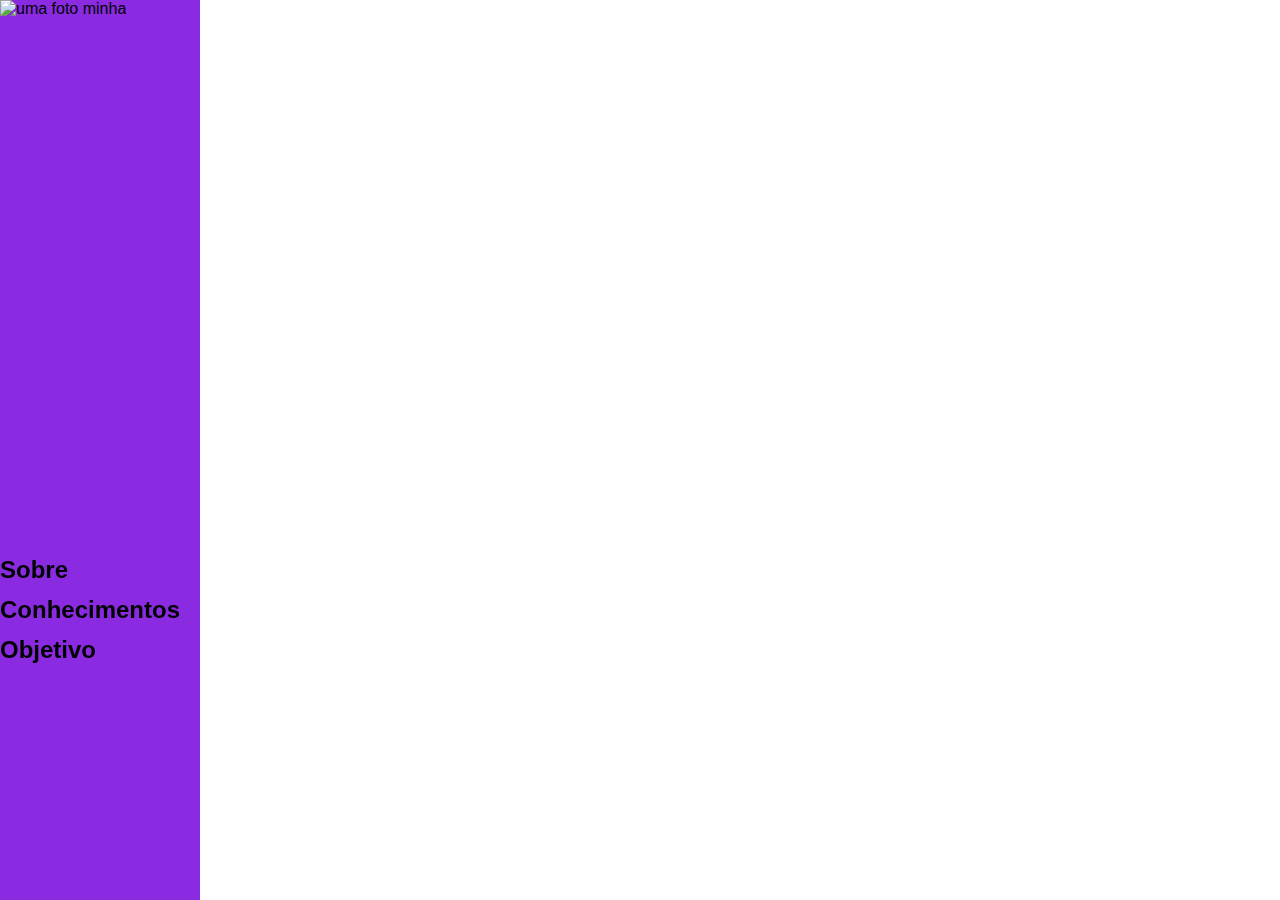
==== index.html @ 2f5076d3 "final de modulo - front end I" ====
<!DOCTYPE html>
<html lang="pt-br">
<head>
    <meta charset="UTF-8">
    <meta name="viewport" content="width=device-width, initial-scale=1.0">
    <title>Meu Perfil</title>

    <link rel="stylesheet" href="./assets/style.css">
</head>
<body>
    <section class="first-section">
        <div class="photo">
            <img src="" alt="uma foto minha">
        </div>
        <div class="navigation">
            <nav>
                <h2>Sobre</h2>
                <h2>Conhecimentos</h2>
                <h2>Objetivo</h2>
            </nav>
        </div>
    </section>

    <!-- <section class="second-section">
        <div>
            <h1>GIOVANA <span>MARQUES POLLO</span></h1>
        </div>
        <div>
            <h3 class="address">RUA X, 1083, SAPIRANGA - RS <a href="mailto:pollogiih2@gmail.com">pollogiih2@gmail.com</a> Contato: 51 99580-1091</h3>
        </div>
            <br>

       <div>
        <p>Eu sou uma pezssoa calma e divertida, que sabe o que quer pra si e que vai atrás de seus objetivos. Adoro gatos, musculção, tecnologia e programação.</p>
       </div> -->

       <!-- <div>
        <a href="https://www.linkedin.com/in/giovana-p-723390206/" target="_blank"><img src="./assets/linkedin.png" target="_blank"></a>
       </div> -->
    </section>
</body>
</html>
---- assets/style.css ----
* {
    padding: 0;
    margin: 0;
    box-sizing: border-box;
}

body {
    height: 100vh;
    font-family: sans-serif;
}

.first-section {
    width: 200px;
    height: 100%;
    background-color: blueviolet;
    float: left;
}

.photo {
    border-radius: 50%;
    width: 250px;
    height: 250px; 
    
}

.navigation {
    position: fixed;
    align-items: center;
    margin-top: 300px;
    line-height: 40px;
}
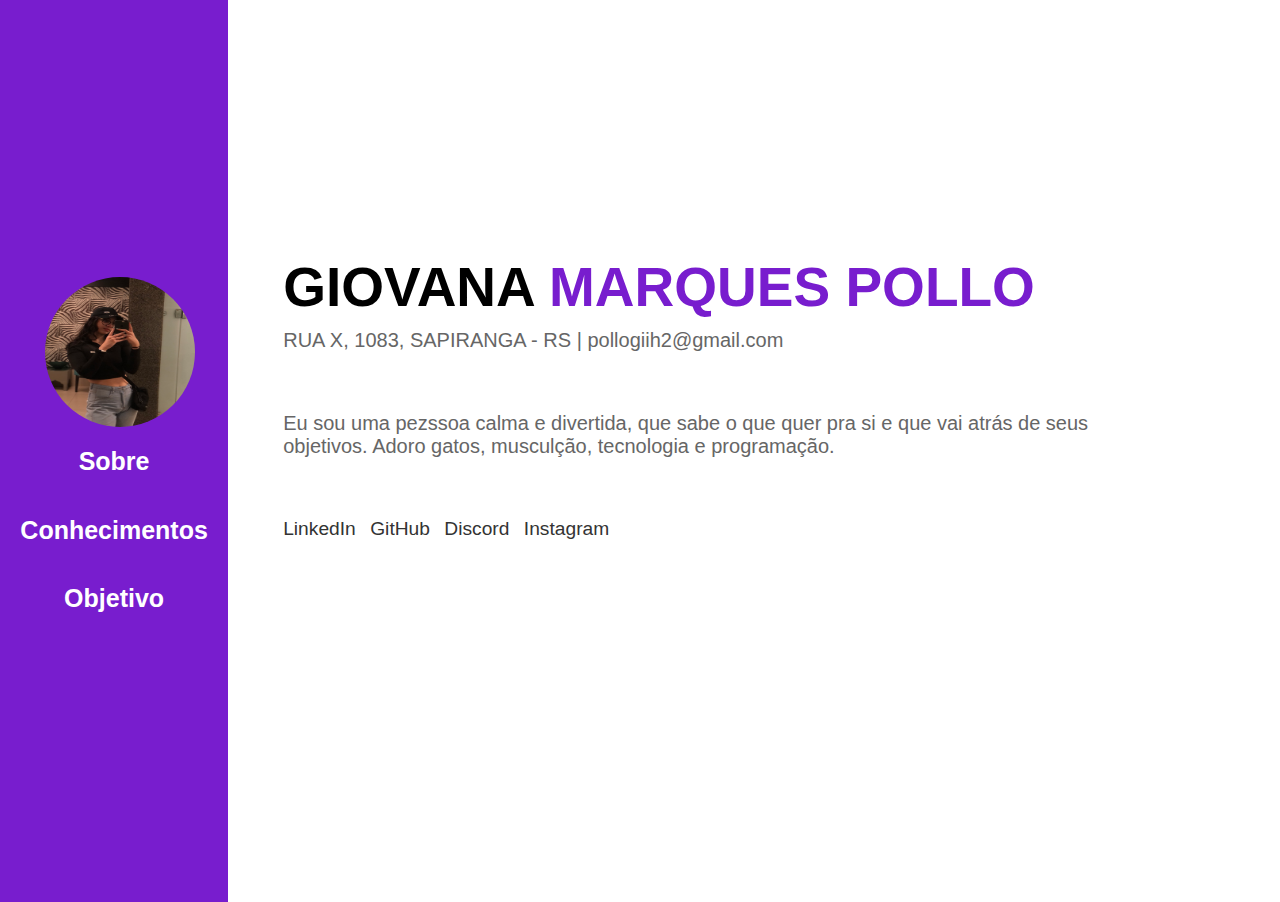
==== commit 4749ab94: "Pagina Sobre" ====
--- a/index.html
+++ b/index.html
@@ -1,42 +1,43 @@
 <!DOCTYPE html>
-<html lang="pt-br">
-<head>
-    <meta charset="UTF-8">
-    <meta name="viewport" content="width=device-width, initial-scale=1.0">
+<html lang="pt-BR">
+  <head>
+    <meta charset="UTF-8" />
+    <meta name="viewport" content="width=device-width, initial-scale=1.0" />
     <title>Meu Perfil</title>
 
-    <link rel="stylesheet" href="./assets/style.css">
-</head>
-<body>
-    <section class="first-section">
-        <div class="photo">
-            <img src="" alt="uma foto minha">
+    <link rel="stylesheet" href="./assets/style.css" />
+  </head>
+  <body>
+    <div class="container">
+      <aside class="profile-sidebar">
+        <img
+          src="./assets/eu-avl-final.JPEG"
+          alt="Foto de Giovana"
+          class="profile-avatar"
+        />
+        <h2><a href="#">Sobre</a></h2>
+        <h2><a href="#">Conhecimentos</a></h2>
+        <h2><a href="#">Objetivo</a></h2>
+      </aside>
+      <main class="profile-main">
+        <h1>GIOVANA <span class="highlight">MARQUES POLLO</span></h1>
+        <p>RUA X, 1083, SAPIRANGA - RS | pollogiih2@gmail.com</p>
+        <p>
+          Eu sou uma pezssoa calma e divertida, que sabe o que quer pra si e que
+          vai atrás de seus objetivos. Adoro gatos, musculção, tecnologia e
+          programação.
+        </p>
+        <div class="social-links">
+          <a href="https://www.linkedin.com/in/giovana-p-723390206/"
+            >LinkedIn</a
+          >
+          <a href="https://github.com/poligi">GitHub</a>
+          <a href="https://discord.com/channels/@me/1209243750308515861"
+            >Discord</a
+          >
+          <a href="https://www.instagram.com/giovanismo_">Instagram</a>
         </div>
-        <div class="navigation">
-            <nav>
-                <h2>Sobre</h2>
-                <h2>Conhecimentos</h2>
-                <h2>Objetivo</h2>
-            </nav>
-        </div>
-    </section>
-
-    <!-- <section class="second-section">
-        <div>
-            <h1>GIOVANA <span>MARQUES POLLO</span></h1>
-        </div>
-        <div>
-            <h3 class="address">RUA X, 1083, SAPIRANGA - RS <a href="mailto:pollogiih2@gmail.com">pollogiih2@gmail.com</a> Contato: 51 99580-1091</h3>
-        </div>
-            <br>
-
-       <div>
-        <p>Eu sou uma pezssoa calma e divertida, que sabe o que quer pra si e que vai atrás de seus objetivos. Adoro gatos, musculção, tecnologia e programação.</p>
-       </div> -->
-
-       <!-- <div>
-        <a href="https://www.linkedin.com/in/giovana-p-723390206/" target="_blank"><img src="./assets/linkedin.png" target="_blank"></a>
-       </div> -->
-    </section>
-</body>
-</html>+      </main>
+    </div>
+  </body>
+</html>
--- a/assets/style.css
+++ b/assets/style.css
@@ -1,31 +1,93 @@
-* {
+/* Estilos básicos */
+body {
+    font-family: Arial, sans-serif;
+    margin: 0;
     padding: 0;
-    margin: 0;
-    box-sizing: border-box;
+    display: flex;
+    align-items: center;
+    height: 100vh;
+    background-color: #f4f4f4;
 }
 
-body {
-    height: 100vh;
-    font-family: sans-serif;
-}
-
-.first-section {
-    width: 200px;
-    height: 100%;
-    background-color: blueviolet;
-    float: left;
-}
-
-.photo {
-    border-radius: 50%;
-    width: 250px;
-    height: 250px; 
+/* Container principal */
+.container {
+    display: flex;
+    width: 100%;
+    background-color: white;
     
 }
 
-.navigation {
-    position: fixed;
+/* Sidebar do perfil */
+.profile-sidebar {
+    background-color: #781dce;
+    color: white;
+    padding: 20px;
+    width: 200px;
+    height: 96vh;
+    display: flex;
+    float: left;
+    text-align: center;
+    justify-content: center;
+    flex-direction: column;
+}
+
+.profile-sidebar a {
+    margin-top: 20px;
+    font-size: 25px;
+    color: white;
+    text-decoration: none;
+}
+
+/* Avatar */
+.profile-avatar {
+    width: 150px;
+    height: 150px;
+    border-radius: 50%;
+    margin-top: 10px;
     align-items: center;
-    margin-top: 300px;
-    line-height: 40px;
-}+    margin-left: 25px;
+}
+
+/* Conteúdo principal */
+.profile-main {
+    margin: 220px 150px 60px 55px;
+    padding: 0;
+    background-color: white;
+    width: 100vh;
+    align-items: center;
+    
+}
+
+.profile-main h1 {
+    font-size: 55px;
+    margin-right: 35px;
+    text-align: start;
+    margin-bottom: 10px;
+}
+
+.profile-main .highlight {
+    color: #781dce;
+    text-align: start;
+    margin-right: 35px;
+    display: inline-block;
+}
+
+.profile-main p {
+    margin-top: 10px;
+    color: #666;
+    font-size: 20px;
+    margin-bottom: 60px;
+}
+
+/* Links das redes sociais */
+.social-links a {
+    display: inline-block;
+    margin-right: 10px;
+    color: #333;
+    text-decoration: none;
+    font-size: 1.2em;
+}
+
+.social-links a:hover {
+    color: #781dce;
+}
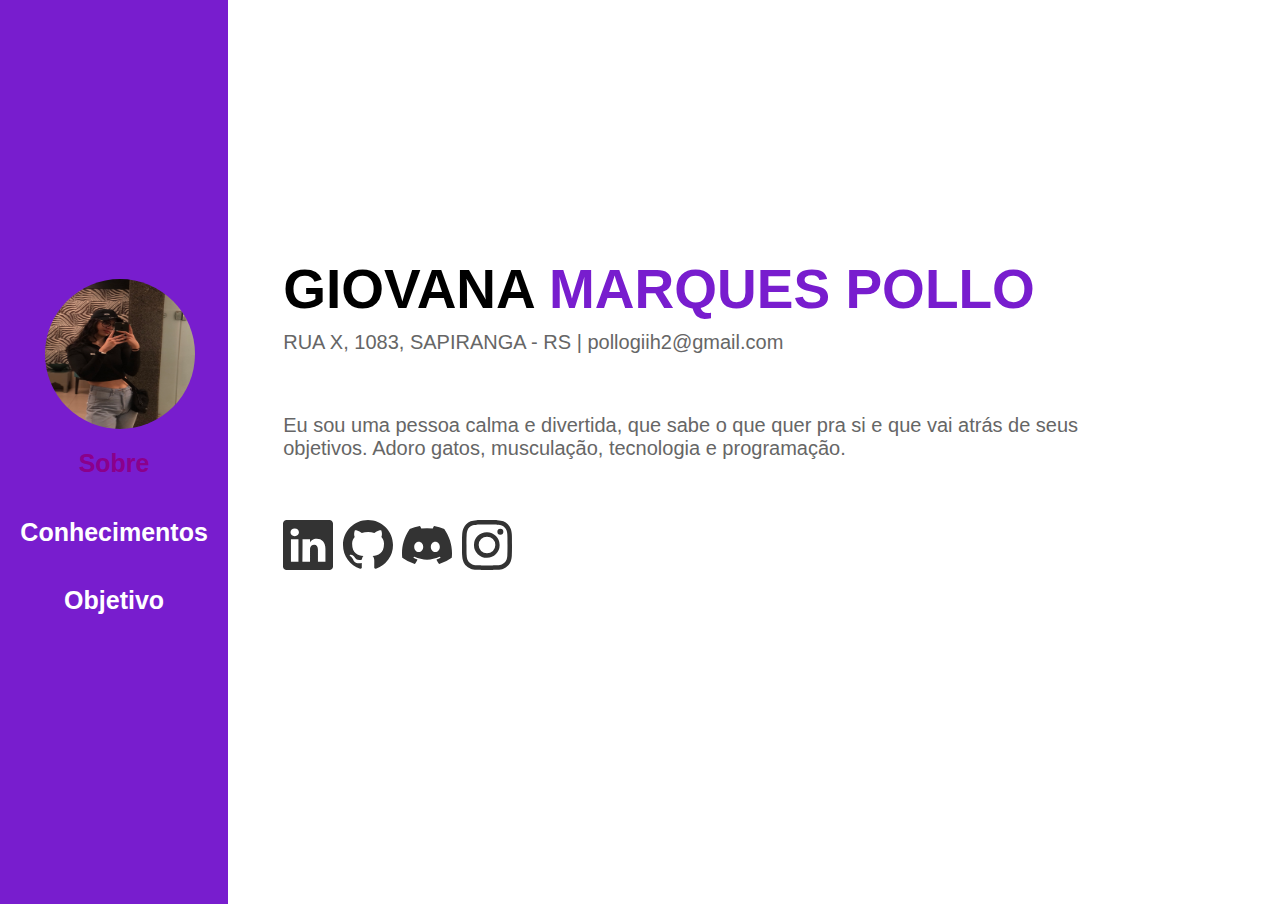
==== commit ce597076: "Pagina Conhecimentos" ====
--- a/index.html
+++ b/index.html
@@ -1,41 +1,43 @@
 <!DOCTYPE html>
 <html lang="pt-BR">
   <head>
-    <meta charset="UTF-8" />
-    <meta name="viewport" content="width=device-width, initial-scale=1.0" />
+    <meta charset="UTF-8"/>
+    <meta name="viewport" content="width=device-width, initial-scale=1.0"/>
     <title>Meu Perfil</title>
 
-    <link rel="stylesheet" href="./assets/style.css" />
+    <link rel="stylesheet" href="./pag1/style.css"/>
   </head>
   <body>
     <div class="container">
       <aside class="profile-sidebar">
-        <img
-          src="./assets/eu-avl-final.JPEG"
-          alt="Foto de Giovana"
-          class="profile-avatar"
-        />
-        <h2><a href="#">Sobre</a></h2>
-        <h2><a href="#">Conhecimentos</a></h2>
+        <img src="./pag1/eu-avl-final.JPEG" alt="Foto de Giovana" class="profile-avatar"/>
+        <h2><a class="sobre" href="index.html">Sobre</a></h2>
+        <h2><a href="conhecimentos.html">Conhecimentos</a></h2>
         <h2><a href="#">Objetivo</a></h2>
       </aside>
+
       <main class="profile-main">
         <h1>GIOVANA <span class="highlight">MARQUES POLLO</span></h1>
         <p>RUA X, 1083, SAPIRANGA - RS | pollogiih2@gmail.com</p>
         <p>
-          Eu sou uma pezssoa calma e divertida, que sabe o que quer pra si e que
-          vai atrás de seus objetivos. Adoro gatos, musculção, tecnologia e
+          Eu sou uma pessoa calma e divertida, que sabe o que quer pra si e que
+          vai atrás de seus objetivos. Adoro gatos, musculação, tecnologia e
           programação.
         </p>
+        
         <div class="social-links">
-          <a href="https://www.linkedin.com/in/giovana-p-723390206/"
-            >LinkedIn</a
-          >
-          <a href="https://github.com/poligi">GitHub</a>
-          <a href="https://discord.com/channels/@me/1209243750308515861"
-            >Discord</a
-          >
-          <a href="https://www.instagram.com/giovanismo_">Instagram</a>
+          <a href="https://www.linkedin.com/in/giovana-p-723390206/"><svg xmlns="http://www.w3.org/2000/svg" width="50" height="50" fill="currentColor" class="bi bi-linkedin" viewBox="0 0 16 16">
+            <path d="M0 1.146C0 .513.526 0 1.175 0h13.65C15.474 0 16 .513 16 1.146v13.708c0 .633-.526 1.146-1.175 1.146H1.175C.526 16 0 15.487 0 14.854zm4.943 12.248V6.169H2.542v7.225zm-1.2-8.212c.837 0 1.358-.554 1.358-1.248-.015-.709-.52-1.248-1.342-1.248S2.4 3.226 2.4 3.934c0 .694.521 1.248 1.327 1.248zm4.908 8.212V9.359c0-.216.016-.432.08-.586.173-.431.568-.878 1.232-.878.869 0 1.216.662 1.216 1.634v3.865h2.401V9.25c0-2.22-1.184-3.252-2.764-3.252-1.274 0-1.845.7-2.165 1.193v.025h-.016l.016-.025V6.169h-2.4c.03.678 0 7.225 0 7.225z"/>
+          </svg></a>
+          <a href="https://github.com/poligi"><svg xmlns="http://www.w3.org/2000/svg" width="50" height="50" fill="currentColor" class="bi bi-github" viewBox="0 0 16 16">
+            <path d="M8 0C3.58 0 0 3.58 0 8c0 3.54 2.29 6.53 5.47 7.59.4.07.55-.17.55-.38 0-.19-.01-.82-.01-1.49-2.01.37-2.53-.49-2.69-.94-.09-.23-.48-.94-.82-1.13-.28-.15-.68-.52-.01-.53.63-.01 1.08.58 1.23.82.72 1.21 1.87.87 2.33.66.07-.52.28-.87.51-1.07-1.78-.2-3.64-.89-3.64-3.95 0-.87.31-1.59.82-2.15-.08-.2-.36-1.02.08-2.12 0 0 .67-.21 2.2.82.64-.18 1.32-.27 2-.27s1.36.09 2 .27c1.53-1.04 2.2-.82 2.2-.82.44 1.1.16 1.92.08 2.12.51.56.82 1.27.82 2.15 0 3.07-1.87 3.75-3.65 3.95.29.25.54.73.54 1.48 0 1.07-.01 1.93-.01 2.2 0 .21.15.46.55.38A8.01 8.01 0 0 0 16 8c0-4.42-3.58-8-8-8"/>
+          </svg></a>
+          <a href="https://discord.com/channels/@me/1209243750308515861"><svg xmlns="http://www.w3.org/2000/svg" width="50" height="50" fill="currentColor" class="bi bi-discord" viewBox="0 0 16 16">
+            <path d="M13.545 2.907a13.2 13.2 0 0 0-3.257-1.011.05.05 0 0 0-.052.025c-.141.25-.297.577-.406.833a12.2 12.2 0 0 0-3.658 0 8 8 0 0 0-.412-.833.05.05 0 0 0-.052-.025c-1.125.194-2.22.534-3.257 1.011a.04.04 0 0 0-.021.018C.356 6.024-.213 9.047.066 12.032q.003.022.021.037a13.3 13.3 0 0 0 3.995 2.02.05.05 0 0 0 .056-.019q.463-.63.818-1.329a.05.05 0 0 0-.01-.059l-.018-.011a9 9 0 0 1-1.248-.595.05.05 0 0 1-.02-.066l.015-.019q.127-.095.248-.195a.05.05 0 0 1 .051-.007c2.619 1.196 5.454 1.196 8.041 0a.05.05 0 0 1 .053.007q.121.1.248.195a.05.05 0 0 1-.004.085 8 8 0 0 1-1.249.594.05.05 0 0 0-.03.03.05.05 0 0 0 .003.041c.24.465.515.909.817 1.329a.05.05 0 0 0 .056.019 13.2 13.2 0 0 0 4.001-2.02.05.05 0 0 0 .021-.037c.334-3.451-.559-6.449-2.366-9.106a.03.03 0 0 0-.02-.019m-8.198 7.307c-.789 0-1.438-.724-1.438-1.612s.637-1.613 1.438-1.613c.807 0 1.45.73 1.438 1.613 0 .888-.637 1.612-1.438 1.612m5.316 0c-.788 0-1.438-.724-1.438-1.612s.637-1.613 1.438-1.613c.807 0 1.451.73 1.438 1.613 0 .888-.631 1.612-1.438 1.612"/>
+          </svg></a>
+          <a href="https://www.instagram.com/giovanismo_"><svg xmlns="http://www.w3.org/2000/svg" width="50" height="50" fill="currentColor" class="bi bi-instagram" viewBox="0 0 16 16">
+            <path d="M8 0C5.829 0 5.556.01 4.703.048 3.85.088 3.269.222 2.76.42a3.9 3.9 0 0 0-1.417.923A3.9 3.9 0 0 0 .42 2.76C.222 3.268.087 3.85.048 4.7.01 5.555 0 5.827 0 8.001c0 2.172.01 2.444.048 3.297.04.852.174 1.433.372 1.942.205.526.478.972.923 1.417.444.445.89.719 1.416.923.51.198 1.09.333 1.942.372C5.555 15.99 5.827 16 8 16s2.444-.01 3.298-.048c.851-.04 1.434-.174 1.943-.372a3.9 3.9 0 0 0 1.416-.923c.445-.445.718-.891.923-1.417.197-.509.332-1.09.372-1.942C15.99 10.445 16 10.173 16 8s-.01-2.445-.048-3.299c-.04-.851-.175-1.433-.372-1.941a3.9 3.9 0 0 0-.923-1.417A3.9 3.9 0 0 0 13.24.42c-.51-.198-1.092-.333-1.943-.372C10.443.01 10.172 0 7.998 0zm-.717 1.442h.718c2.136 0 2.389.007 3.232.046.78.035 1.204.166 1.486.275.373.145.64.319.92.599s.453.546.598.92c.11.281.24.705.275 1.485.039.843.047 1.096.047 3.231s-.008 2.389-.047 3.232c-.035.78-.166 1.203-.275 1.485a2.5 2.5 0 0 1-.599.919c-.28.28-.546.453-.92.598-.28.11-.704.24-1.485.276-.843.038-1.096.047-3.232.047s-2.39-.009-3.233-.047c-.78-.036-1.203-.166-1.485-.276a2.5 2.5 0 0 1-.92-.598 2.5 2.5 0 0 1-.6-.92c-.109-.281-.24-.705-.275-1.485-.038-.843-.046-1.096-.046-3.233s.008-2.388.046-3.231c.036-.78.166-1.204.276-1.486.145-.373.319-.64.599-.92s.546-.453.92-.598c.282-.11.705-.24 1.485-.276.738-.034 1.024-.044 2.515-.045zm4.988 1.328a.96.96 0 1 0 0 1.92.96.96 0 0 0 0-1.92m-4.27 1.122a4.109 4.109 0 1 0 0 8.217 4.109 4.109 0 0 0 0-8.217m0 1.441a2.667 2.667 0 1 1 0 5.334 2.667 2.667 0 0 1 0-5.334"/>
+          </svg></a>
         </div>
       </main>
     </div>
--- a/pag1/style.css
+++ b/pag1/style.css
@@ -0,0 +1,97 @@
+/* Estilos básicos */
+body {
+    font-family: Arial, sans-serif;
+    margin: 0;
+    padding: 0;
+    align-items: center;
+    height: 100vh;
+}
+
+/* Container principal */
+.container {
+    display: flex;
+    width: 100%;
+    background-color: white;
+}
+
+/* Sidebar do perfil */
+.profile-sidebar {
+    background-color: #781dce;
+    color: white;
+    padding: 20px;
+    width: 200px;
+    height: 96vh;
+    display: flex;
+    float: left;
+    text-align: center;
+    justify-content: center;
+    flex-direction: column;
+}
+
+.profile-sidebar a {
+    margin-top: 20px;
+    font-size: 25px;
+    color: white;
+    text-decoration: none;
+}
+
+.profile-sidebar a:hover {
+    color: darkmagenta;
+}
+
+.profile-sidebar .sobre {
+    color: darkmagenta;
+}
+
+/* Avatar */
+.profile-avatar {
+    width: 150px;
+    height: 150px;
+    border-radius: 50%;
+    margin-top: 10px;
+    align-items: center;
+    margin-left: 25px;
+}
+
+/* Conteúdo principal */
+.profile-main {
+    margin: 220px 150px 60px 55px;
+    padding: 0;
+    background-color: white;
+    width: 100vh;
+    align-items: center;
+    
+}
+
+.profile-main h1 {
+    font-size: 55px;
+    margin-right: 35px;
+    text-align: start;
+    margin-bottom: 10px;
+}
+
+.profile-main .highlight {
+    color: #781dce;
+    text-align: start;
+    margin-right: 35px;
+    display: inline-block;
+}
+
+.profile-main p {
+    margin-top: 10px;
+    color: #666;
+    font-size: 20px;
+    margin-bottom: 60px;
+}
+
+/* Links das redes sociais */
+.social-links a {
+    display: inline-block;
+    margin-right: 5px;
+    color: #333;
+    text-decoration: none;
+}
+
+.social-links a:hover {
+    color: #781dce;
+}
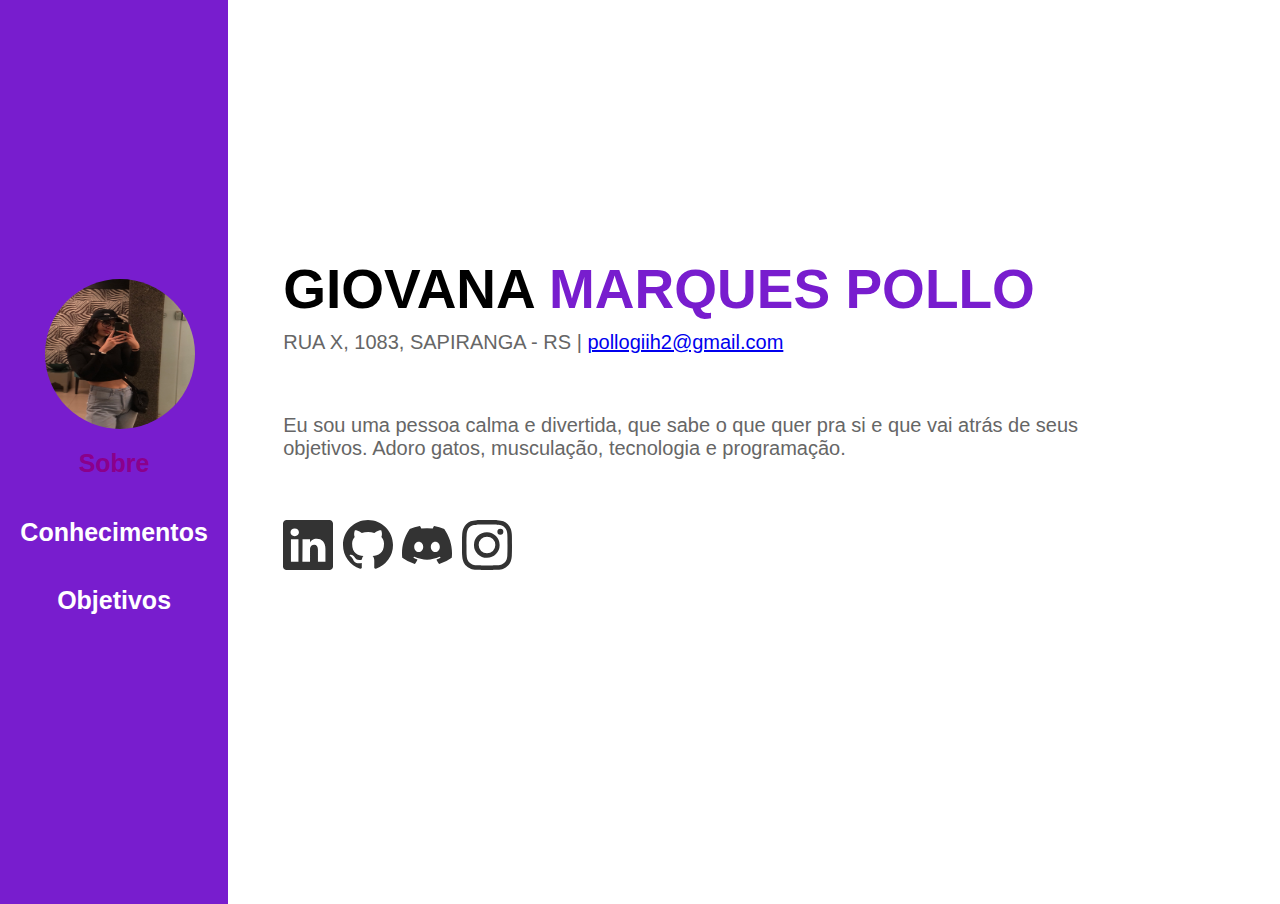
==== commit b0d9540c: "Pagina Obejtivos" ====
--- a/index.html
+++ b/index.html
@@ -13,12 +13,12 @@
         <img src="./pag1/eu-avl-final.JPEG" alt="Foto de Giovana" class="profile-avatar"/>
         <h2><a class="sobre" href="index.html">Sobre</a></h2>
         <h2><a href="conhecimentos.html">Conhecimentos</a></h2>
-        <h2><a href="#">Objetivo</a></h2>
+        <h2><a href="objetivo.html">Objetivos</a></h2>
       </aside>
 
       <main class="profile-main">
         <h1>GIOVANA <span class="highlight">MARQUES POLLO</span></h1>
-        <p>RUA X, 1083, SAPIRANGA - RS | pollogiih2@gmail.com</p>
+        <p>RUA X, 1083, SAPIRANGA - RS | <a href="mailto: pollogiih2@gmail.com">pollogiih2@gmail.com</a></p>
         <p>
           Eu sou uma pessoa calma e divertida, que sabe o que quer pra si e que
           vai atrás de seus objetivos. Adoro gatos, musculação, tecnologia e
